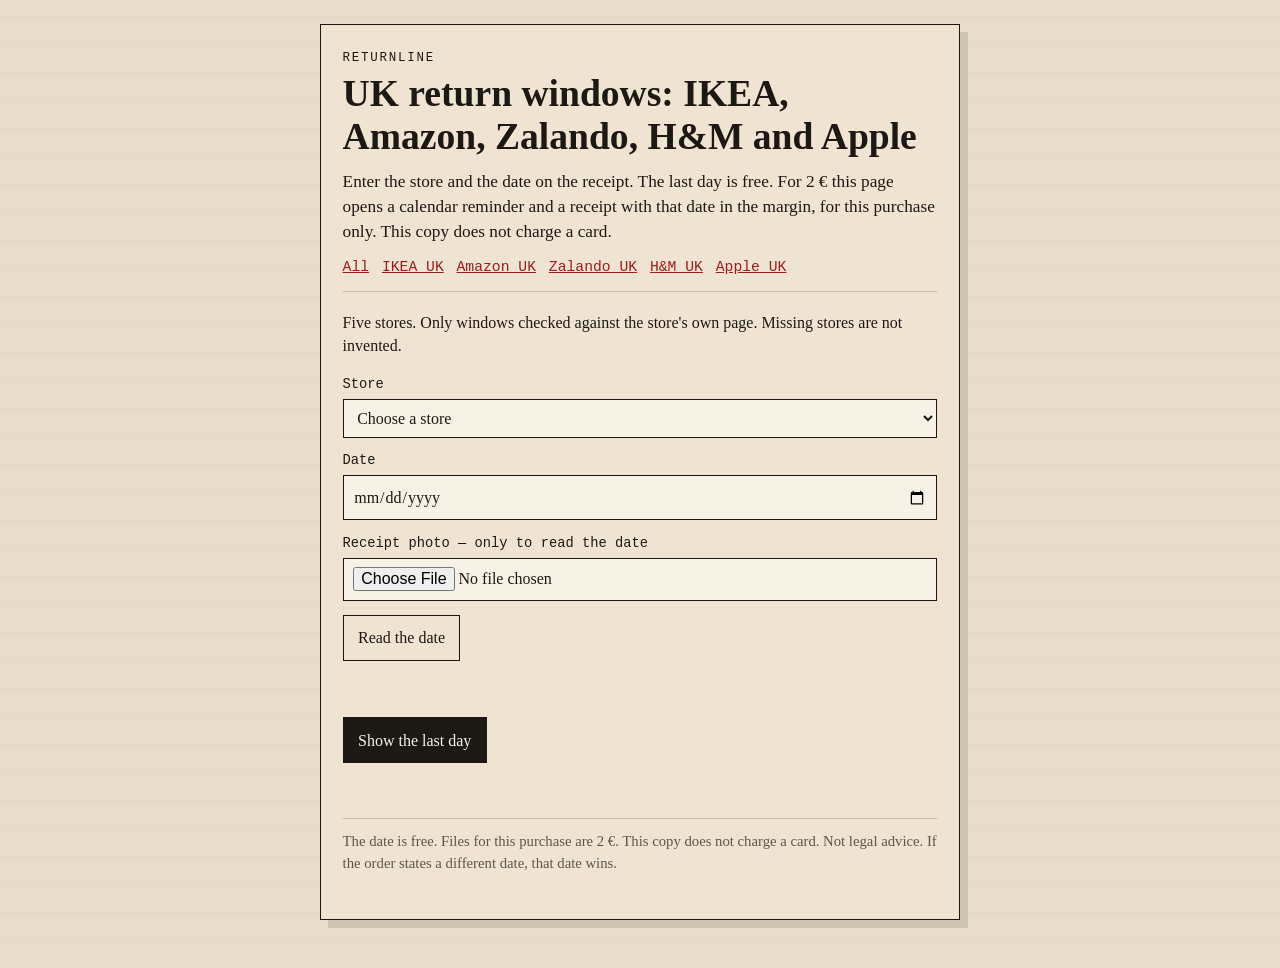
==== index.html @ cc0ce577 "Publish the five UK return pages on one site. English titles, free last day, no card charge. IKEA 6 " ====
<!DOCTYPE html>
<html lang="en">
<head>
<meta charset="utf-8">
<meta name="viewport" content="width=device-width, initial-scale=1">
<title>UK return windows: IKEA, Amazon, Zalando, H&amp;M and Apple</title>
<meta name="description" content="IKEA UK, Amazon UK, Zalando UK, H&amp;M UK and Apple UK return windows. The last day is free. One site, five pages.">
<link rel="canonical" href="https://frtertaer.github.io/">
<link rel="stylesheet" href="css/returnline.css">
</head>
<body data-store="" data-root="">
<main class="sheet">
<p class="brand">Returnline</p>
<h1>UK return windows: IKEA, Amazon, Zalando, H&amp;M and Apple</h1>
<p class="lead">Enter the store and the date on the receipt. The last day is free. For 2 € this page opens a calendar reminder and a receipt with that date in the margin, for this purchase only. This copy does not charge a card.</p>
<nav aria-label="Stores"><a href="index.html">All</a><a href="ikea/index.html">IKEA UK</a><a href="amazon/index.html">Amazon UK</a><a href="zalando/index.html">Zalando UK</a><a href="hm/index.html">H&amp;M UK</a><a href="apple/index.html">Apple UK</a></nav>
<p>Five stores. Only windows checked against the store's own page. Missing stores are not invented.</p>
<form id="calc" class="slip"><label class="field"><span>Store</span><select id="store" name="store" required></select></label><label class="field"><span id="anchor-label">Date</span><input id="anchor" name="anchor" type="date" required></label><label id="sale-wrap" class="check" hidden><input id="sale" type="checkbox"><span>Sale item — shorter window</span></label><label class="photo"><span>Receipt photo — only to read the date</span><input id="photo" name="photo" type="file" accept="image/*"></label><button type="button" class="ghost" id="read-photo">Read the date</button><p id="photo-note" aria-live="polite"></p><ul id="candidates" hidden></ul><button type="submit">Show the last day</button></form>
<section id="result" hidden aria-live="polite"><p class="brand">Last day</p><p id="result-date" class="stamp"></p><p id="result-status" class="status"></p></section><section id="till" class="till" hidden><h2>Files for this purchase</h2><p id="till-copy"></p><button type="button" id="open-files">Open the files for this purchase</button><div id="downloads" hidden><button type="button" id="get-ics">Download the calendar reminder</button><button type="button" id="get-receipt">Download the receipt with the date in the margin</button></div></section>
<section class="rule" id="rule"></section>
<footer><p>The date is free. Files for this purchase are 2 €. This copy does not charge a card. Not legal advice. If the order states a different date, that date wins.</p></footer>
</main>
<script src="js/rules.js"></script>
<script src="js/app.js"></script>
</body>
</html>
---- css/returnline.css ----
[hidden] { display: none !important; }

:root {
  --ink: #1c1915;
  --paper: #efe4d2;
  --stamp: #9d1c1c;
  --line: #cbbba4;
  --quiet: #5e564c;
}

* { box-sizing: border-box; }

body {
  margin: 0;
  color: var(--ink);
  background-color: #e7dcc8;
  background-image: repeating-linear-gradient(
    0deg,
    transparent,
    transparent 27px,
    rgba(28, 25, 21, 0.045) 28px
  );
  font-family: Georgia, "Iowan Old Style", Palatino, "Palatino Linotype", serif;
  line-height: 1.45;
}

a { color: var(--stamp); }
a:hover { text-decoration-thickness: 2px; }

:focus-visible {
  outline: 3px solid var(--ink);
  outline-offset: 3px;
}

.sheet {
  width: min(40rem, calc(100% - 2rem));
  margin: 1.5rem auto 3rem;
  padding: 1.5rem 1.35rem 2rem;
  background: var(--paper);
  border: 1px solid var(--ink);
  box-shadow: 8px 8px 0 rgba(28, 25, 21, 0.12);
}

.brand {
  margin: 0 0 0.4rem;
  font-family: Consolas, "Courier New", monospace;
  font-size: 0.78rem;
  letter-spacing: 0.14em;
  text-transform: uppercase;
}

h1 {
  margin: 0 0 0.7rem;
  font-size: clamp(1.7rem, 4vw, 2.35rem);
  line-height: 1.12;
  font-weight: 700;
}

.lead, .rule p, .status, .till p, footer p { margin: 0 0 0.8rem; }

.lead { font-size: 1.08rem; }

nav {
  display: flex;
  flex-wrap: wrap;
  gap: 0.45rem 0.8rem;
  margin: 0 0 1.2rem;
  padding-bottom: 0.8rem;
  border-bottom: 1px solid var(--line);
  font-family: Consolas, "Courier New", monospace;
  font-size: 0.92rem;
}

.slip, .rule, .till {
  margin-top: 1.1rem;
}

.field, .check, .photo {
  display: block;
  margin: 0 0 0.85rem;
}

.field span, .photo span {
  display: block;
  margin-bottom: 0.25rem;
  font-family: Consolas, "Courier New", monospace;
  font-size: 0.86rem;
}

input[type="date"], select, input[type="file"] {
  width: 100%;
  padding: 0.55rem 0.6rem;
  border: 1px solid var(--ink);
  background: #f7f1e6;
  color: var(--ink);
  font: inherit;
}

.check {
  display: flex;
  gap: 0.5rem;
  align-items: flex-start;
}

button {
  font: inherit;
  cursor: pointer;
  border: 1px solid var(--ink);
  background: var(--ink);
  color: #f7f1e6;
  padding: 0.65rem 0.9rem;
  margin: 0 0.5rem 0.5rem 0;
}

button.ghost {
  background: transparent;
  color: var(--ink);
}

.stamp {
  display: inline-block;
  margin: 0.2rem 0 0.7rem;
  padding: 0.35rem 0.7rem;
  border: 3px solid var(--stamp);
  color: var(--stamp);
  font-size: clamp(1.8rem, 5vw, 2.7rem);
  line-height: 1.1;
  letter-spacing: -0.02em;
  transform: rotate(-1.4deg);
}

.stamp.bad, .status.bad { color: var(--quiet); border-color: var(--quiet); }

.status { font-size: 1.02rem; }

.till {
  padding-top: 0.8rem;
  border-top: 1px dashed var(--ink);
}

.rule {
  padding-top: 0.4rem;
  color: var(--quiet);
}

.rule h2, .till h2 {
  margin: 0 0 0.45rem;
  font-size: 1.05rem;
  color: var(--ink);
}

#candidates { margin: 0 0 0.8rem; padding: 0; list-style: none; }
#candidates button { margin-bottom: 0.35rem; }

#photo-note { min-height: 1.2em; color: var(--quiet); font-size: 0.95rem; }

footer {
  margin-top: 1.4rem;
  padding-top: 0.8rem;
  border-top: 1px solid var(--line);
  color: var(--quiet);
  font-size: 0.92rem;
}

@media (prefers-reduced-motion: reduce) {
  .stamp { transform: none; }
}
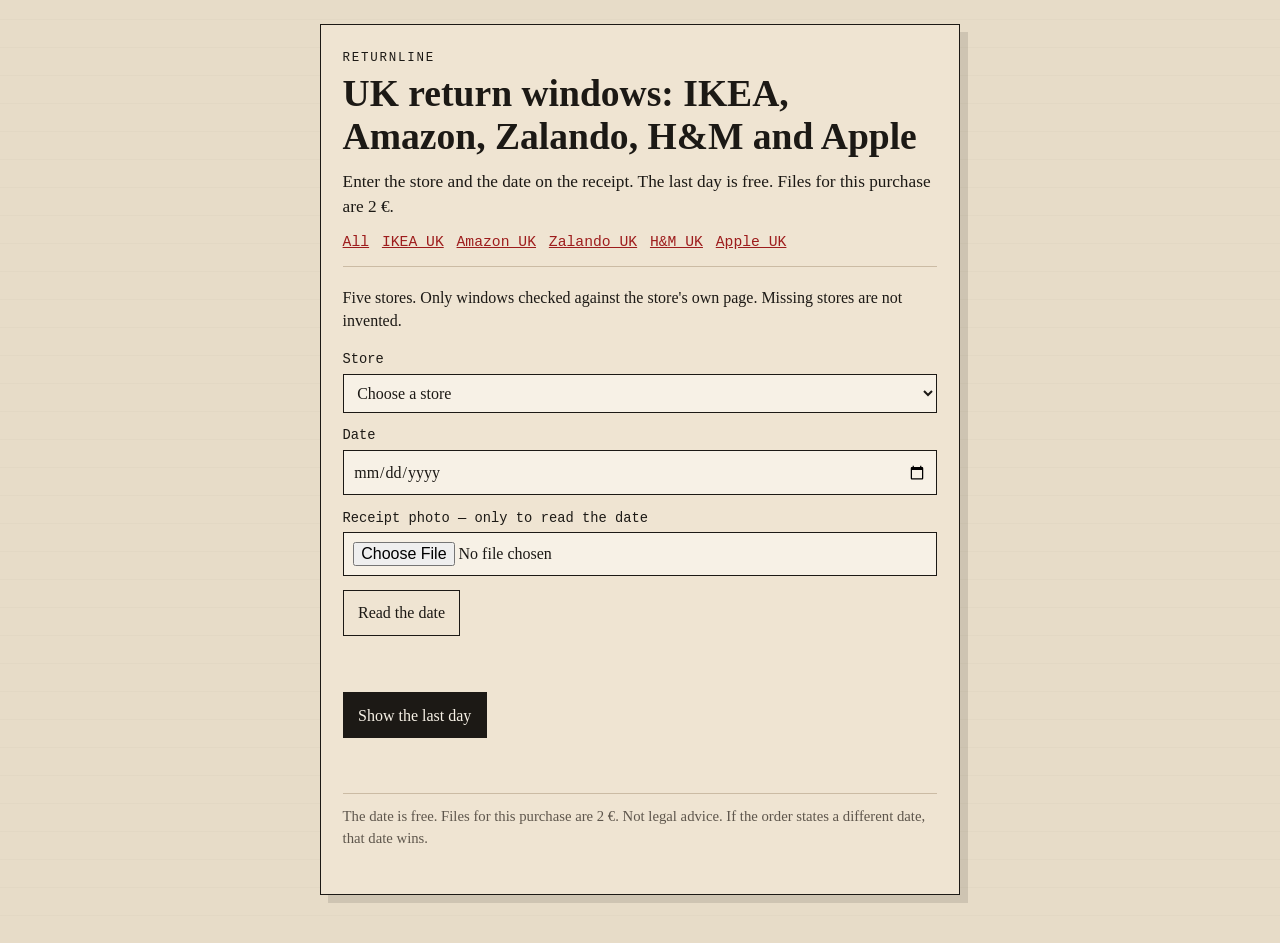
==== commit 8b92244d: "Send the purchase button to Gumroad with the entered date. The date stays free. The button no longer" ====
--- a/index.html
+++ b/index.html
@@ -12,13 +12,13 @@
 <main class="sheet">
 <p class="brand">Returnline</p>
 <h1>UK return windows: IKEA, Amazon, Zalando, H&amp;M and Apple</h1>
-<p class="lead">Enter the store and the date on the receipt. The last day is free. For 2 € this page opens a calendar reminder and a receipt with that date in the margin, for this purchase only. This copy does not charge a card.</p>
+<p class="lead">Enter the store and the date on the receipt. The last day is free. Files for this purchase are 2 €.</p>
 <nav aria-label="Stores"><a href="index.html">All</a><a href="ikea/index.html">IKEA UK</a><a href="amazon/index.html">Amazon UK</a><a href="zalando/index.html">Zalando UK</a><a href="hm/index.html">H&amp;M UK</a><a href="apple/index.html">Apple UK</a></nav>
 <p>Five stores. Only windows checked against the store's own page. Missing stores are not invented.</p>
 <form id="calc" class="slip"><label class="field"><span>Store</span><select id="store" name="store" required></select></label><label class="field"><span id="anchor-label">Date</span><input id="anchor" name="anchor" type="date" required></label><label id="sale-wrap" class="check" hidden><input id="sale" type="checkbox"><span>Sale item — shorter window</span></label><label class="photo"><span>Receipt photo — only to read the date</span><input id="photo" name="photo" type="file" accept="image/*"></label><button type="button" class="ghost" id="read-photo">Read the date</button><p id="photo-note" aria-live="polite"></p><ul id="candidates" hidden></ul><button type="submit">Show the last day</button></form>
 <section id="result" hidden aria-live="polite"><p class="brand">Last day</p><p id="result-date" class="stamp"></p><p id="result-status" class="status"></p></section><section id="till" class="till" hidden><h2>Files for this purchase</h2><p id="till-copy"></p><button type="button" id="open-files">Open the files for this purchase</button><div id="downloads" hidden><button type="button" id="get-ics">Download the calendar reminder</button><button type="button" id="get-receipt">Download the receipt with the date in the margin</button></div></section>
 <section class="rule" id="rule"></section>
-<footer><p>The date is free. Files for this purchase are 2 €. This copy does not charge a card. Not legal advice. If the order states a different date, that date wins.</p></footer>
+<footer><p>The date is free. Files for this purchase are 2 €. Not legal advice. If the order states a different date, that date wins.</p></footer>
 </main>
 <script src="js/rules.js"></script>
 <script src="js/app.js"></script>
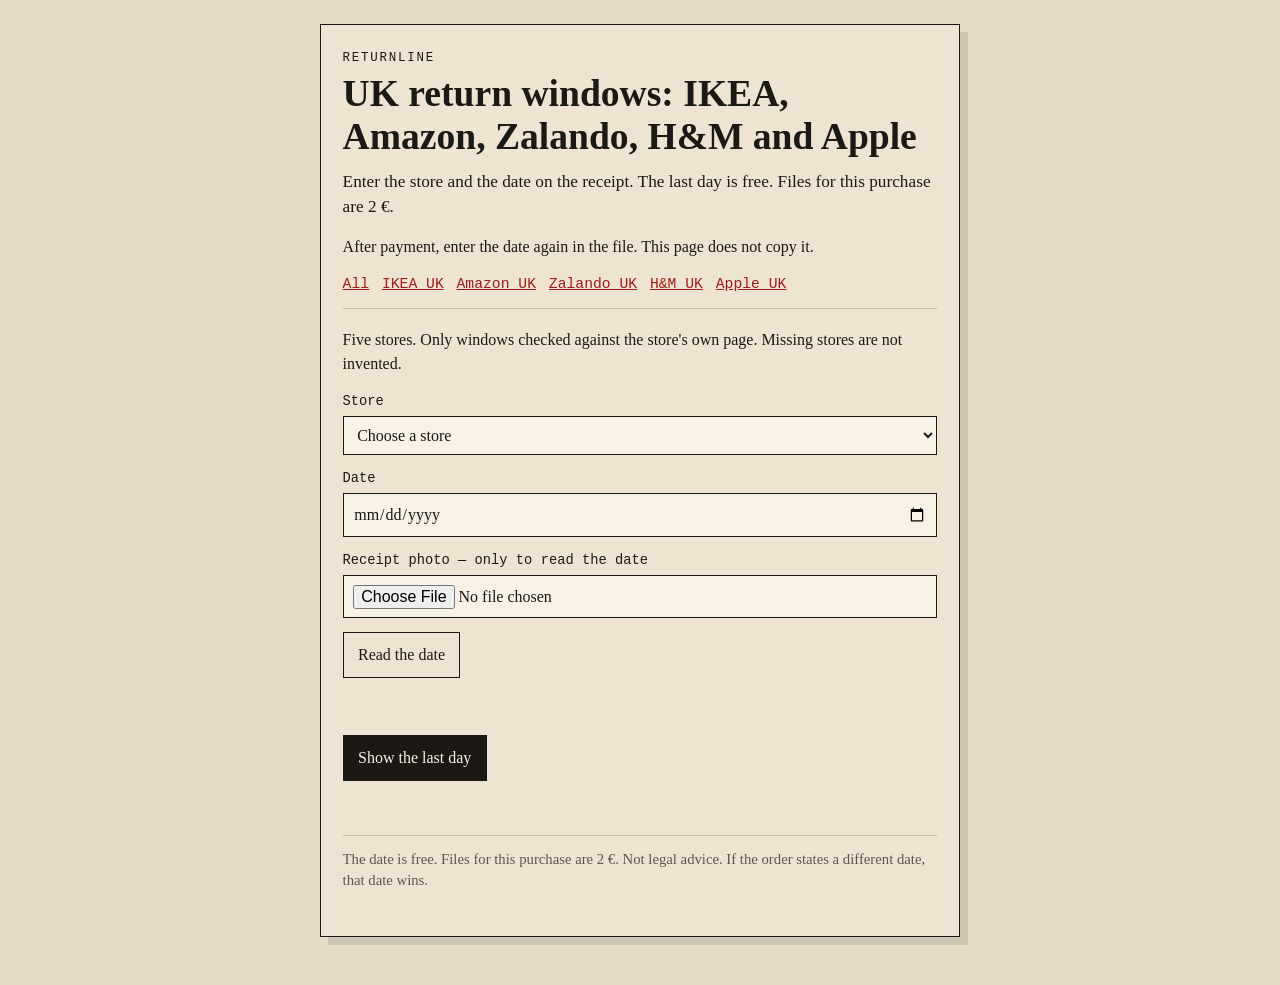
==== commit 3aac1e76: "Say on the page that the date must be entered again after payment." ====
--- a/index.html
+++ b/index.html
@@ -13,6 +13,7 @@
 <p class="brand">Returnline</p>
 <h1>UK return windows: IKEA, Amazon, Zalando, H&amp;M and Apple</h1>
 <p class="lead">Enter the store and the date on the receipt. The last day is free. Files for this purchase are 2 €.</p>
+<p>After payment, enter the date again in the file. This page does not copy it.</p>
 <nav aria-label="Stores"><a href="index.html">All</a><a href="ikea/index.html">IKEA UK</a><a href="amazon/index.html">Amazon UK</a><a href="zalando/index.html">Zalando UK</a><a href="hm/index.html">H&amp;M UK</a><a href="apple/index.html">Apple UK</a></nav>
 <p>Five stores. Only windows checked against the store's own page. Missing stores are not invented.</p>
 <form id="calc" class="slip"><label class="field"><span>Store</span><select id="store" name="store" required></select></label><label class="field"><span id="anchor-label">Date</span><input id="anchor" name="anchor" type="date" required></label><label id="sale-wrap" class="check" hidden><input id="sale" type="checkbox"><span>Sale item — shorter window</span></label><label class="photo"><span>Receipt photo — only to read the date</span><input id="photo" name="photo" type="file" accept="image/*"></label><button type="button" class="ghost" id="read-photo">Read the date</button><p id="photo-note" aria-live="polite"></p><ul id="candidates" hidden></ul><button type="submit">Show the last day</button></form>
